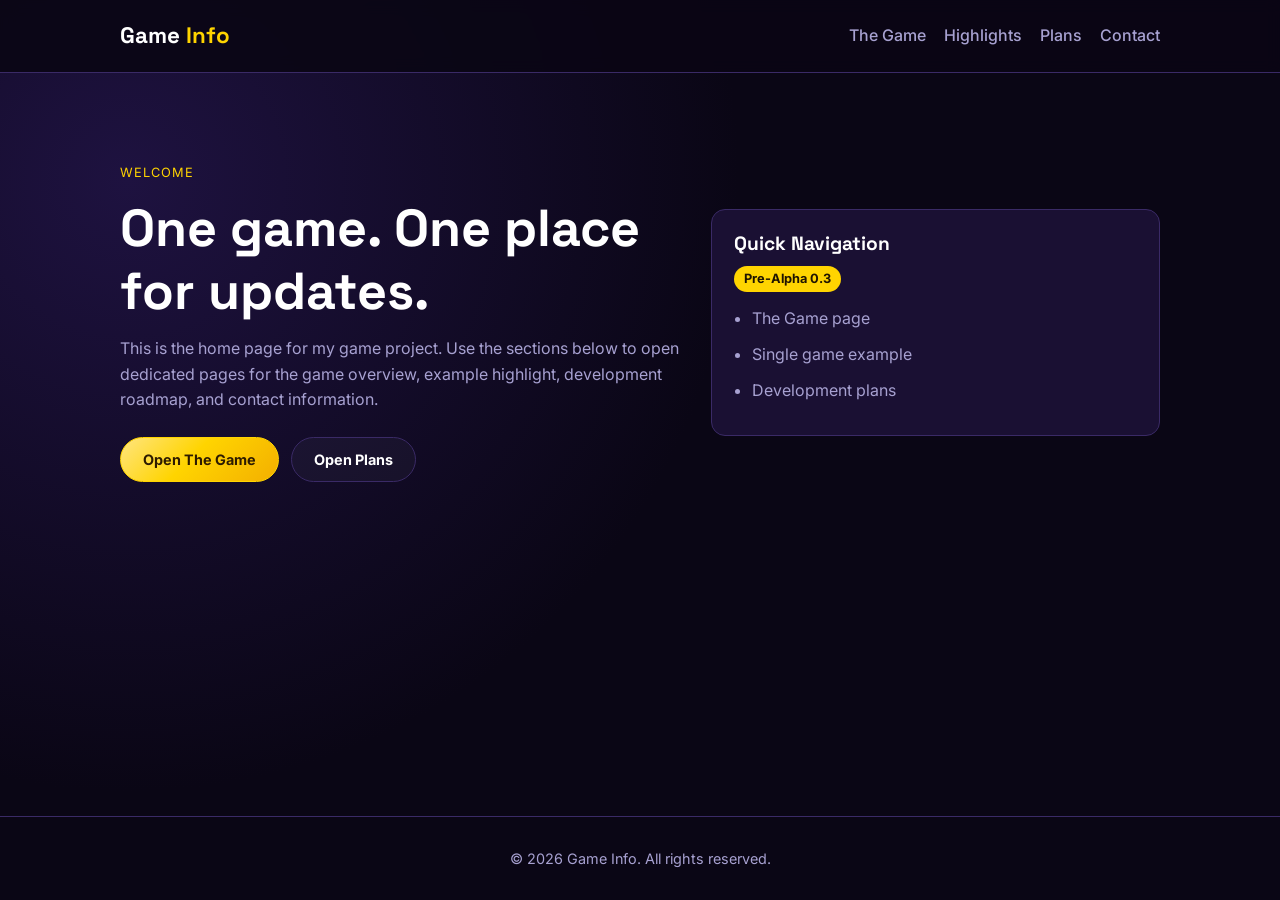
==== index.html @ 9d380aad "Base website template" ====
<!DOCTYPE html>
<html lang="en">
<head>
    <meta charset="UTF-8">
    <meta name="viewport" content="width=device-width, initial-scale=1.0">
    <title>Game Info</title>
    <link rel="stylesheet" href="style.css">
</head>
<body>
    <header class="site-header">
        <div class="container nav-wrap">
            <a class="brand" href="index.html">Game <span>Info</span></a>
            <nav class="nav-links" aria-label="Primary navigation">
                <a href="pages/the-game.html">The Game</a>
                <a href="pages/highlights.html">Highlights</a>
                <a href="pages/plans.html">Plans</a>
                <a href="pages/contact.html">Contact</a>
            </nav>
        </div>
    </header>

    <main>
        <section class="hero section" id="top">
            <div class="container hero-grid">
                <div>
                    <p class="eyebrow">Welcome</p>
                    <h1>One game. One place for updates.</h1>
                    <p class="lead">
                        This is the home page for my game project. Use the sections below to open dedicated pages
                        for the game overview, example highlight, development roadmap, and contact information.
                    </p>
                    <div class="actions">
                        <a class="btn btn-primary" href="pages/the-game.html">Open The Game</a>
                        <a class="btn btn-outline" href="pages/plans.html">Open Plans</a>
                    </div>
                </div>
                <aside class="hero-card" aria-label="Project status">
                    <h2>Quick Navigation</h2>
                    <p class="build-tag">Pre-Alpha 0.3</p>
                    <ul>
                        <li><a href="pages/the-game.html">The Game page</a></li>
                        <li><a href="pages/highlights.html">Single game example</a></li>
                        <li><a href="pages/plans.html">Development plans</a></li>
                    </ul>
                </aside>
            </div>
        </section>
    </main>

    <footer class="site-footer">
        <div class="container">
            <p>&copy; <span id="year"></span> Game Info. All rights reserved.</p>
        </div>
    </footer>

    <script>
        const yearEl = document.getElementById('year');
        if (yearEl) {
            yearEl.textContent = new Date().getFullYear();
        }
    </script>
</body>
</html>
---- style.css ----
@import url('https://fonts.googleapis.com/css2?family=Inter:wght@400;500;600;700&family=Space+Grotesk:wght@500;600;700&display=swap');

:root {
    --primary-color: #ffd400;
    --primary-hover: #ffea70;
    --bg-main: #0a0615;
    --bg-secondary: #120a24;
    --bg-card: #1a1033;
    --nav-bg: rgba(10, 6, 21, 0.9);
    --text-main: #e8e6ff;
    --text-title: #ffffff;
    --text-muted: #a7a1d1;
    --border-color: #3a2a66;

    --container-width: 1080px;
    --radius: 14px;
    --transition: all 0.25s ease;
}

* {
    box-sizing: border-box;
    margin: 0;
    padding: 0;
}

html {
    scroll-behavior: smooth;
}

body {
    font-family: 'Inter', sans-serif;
    background: radial-gradient(circle at 10% 20%, #1e1240 0%, var(--bg-main) 45%);
    color: var(--text-main);
    line-height: 1.6;
    min-height: 100vh;
    display: flex;
    flex-direction: column;
}

main {
    flex: 1;
}

a {
    color: inherit;
    text-decoration: none;
}

.container {
    max-width: var(--container-width);
    margin: 0 auto;
    padding: 0 20px;
}

.section {
    padding: 90px 0;
}

.alt {
    background-color: var(--bg-secondary);
    border-top: 1px solid var(--border-color);
    border-bottom: 1px solid var(--border-color);
}

.site-header {
    position: sticky;
    top: 0;
    z-index: 100;
    background: var(--nav-bg);
    backdrop-filter: blur(8px);
    border-bottom: 1px solid var(--border-color);
}

.nav-wrap {
    min-height: 72px;
    display: flex;
    align-items: center;
    justify-content: space-between;
    gap: 20px;
}

.brand {
    font-family: 'Space Grotesk', sans-serif;
    font-weight: 700;
    font-size: 1.4rem;
    color: var(--text-title);
}

.brand span {
    color: var(--primary-color);
}

.nav-links {
    display: flex;
    gap: 18px;
    flex-wrap: wrap;
}

.nav-links a {
    font-weight: 500;
    color: var(--text-muted);
    transition: var(--transition);
}

.nav-links a:hover {
    color: var(--primary-color);
}

.hero-grid {
    display: grid;
    grid-template-columns: 1.25fr 1fr;
    gap: 30px;
    align-items: stretch;
}

.eyebrow {
    color: var(--primary-color);
    text-transform: uppercase;
    letter-spacing: 0.08em;
    font-size: 0.8rem;
    margin-bottom: 14px;
}

h1,
h2,
h3 {
    color: var(--text-title);
    line-height: 1.2;
}

h1 {
    font-family: 'Space Grotesk', sans-serif;
    font-size: clamp(2rem, 4.5vw, 3.25rem);
    margin-bottom: 14px;
}

h2 {
    font-family: 'Space Grotesk', sans-serif;
    font-size: clamp(1.6rem, 3.5vw, 2.2rem);
    margin-bottom: 28px;
    text-align: center;
}

.lead {
    color: var(--text-muted);
    max-width: 62ch;
    margin-bottom: 24px;
}

.actions {
    display: flex;
    gap: 12px;
    flex-wrap: wrap;
}

.btn {
    display: inline-flex;
    align-items: center;
    justify-content: center;
    border-radius: 999px;
    padding: 10px 22px;
    font-weight: 700;
    font-size: 0.9rem;
    border: 1px solid transparent;
    transition: var(--transition);
}

.btn-primary {
    background: linear-gradient(135deg, #ffe580 0%, #ffd400 45%, #f3af00 100%);
    color: #2d1b00;
    border-color: #ffd400;
}

.btn-primary:hover {
    transform: translateY(-2px);
    box-shadow: 0 10px 20px rgba(255, 212, 0, 0.25);
}

.btn-outline {
    border-color: var(--border-color);
    color: var(--text-title);
    background: rgba(255, 255, 255, 0.03);
}

.btn-outline:hover {
    border-color: var(--primary-color);
    color: var(--primary-color);
}

.hero-card,
.card,
.timeline-item {
    background: var(--bg-card);
    border: 1px solid var(--border-color);
    border-radius: var(--radius);
}

.hero-card {
    padding: 22px;
    align-self: center;
}

.hero-card h2 {
    text-align: left;
    font-size: 1.2rem;
    margin-bottom: 10px;
}

.build-tag {
    display: inline-block;
    color: #1f1400;
    background: var(--primary-color);
    border-radius: 999px;
    font-size: 0.8rem;
    font-weight: 700;
    padding: 3px 10px;
    margin-bottom: 14px;
}

.hero-card ul {
    padding-left: 18px;
}

.hero-card li {
    margin-bottom: 10px;
    color: var(--text-muted);
}

.card-grid {
    display: grid;
    grid-template-columns: repeat(3, minmax(0, 1fr));
    gap: 18px;
}

.card {
    padding: 22px;
}

.card h3 {
    margin-bottom: 10px;
}

.card p {
    color: var(--text-muted);
}

.timeline {
    display: grid;
    gap: 16px;
}

.timeline-item {
    padding: 20px;
    position: relative;
}

.phase {
    text-transform: uppercase;
    letter-spacing: 0.08em;
    font-size: 0.75rem;
    font-weight: 700;
    margin-bottom: 8px;
}

.timeline-item.done .phase {
    color: #34d399;
}

.timeline-item.active .phase {
    color: #fbbf24;
}

.timeline-item.next .phase {
    color: #93c5fd;
}

.timeline-item p:last-child {
    color: var(--text-muted);
}

.plans-help {
    color: var(--text-muted);
    text-align: center;
    margin: -8px auto 20px;
}

.plan-phase-row {
    display: inline-flex;
    align-items: center;
    gap: 8px;
}

.plan-serial {
    color: var(--text-muted);
    font-size: 0.82rem;
    margin-top: 4px;
    margin-bottom: 8px;
}

.status-light {
    width: 10px;
    height: 10px;
    border-radius: 999px;
    display: inline-block;
}

.timeline-item.state-done .phase {
    color: #34d399;
}

.timeline-item.state-done .status-light {
    background-color: #22c55e;
    box-shadow: 0 0 8px rgba(34, 197, 94, 0.45);
}

.timeline-item.state-active .phase {
    color: #fbbf24;
}

.timeline-item.state-active .status-light {
    background-color: #f59e0b;
    animation: statusPulse 1.8s ease-in-out infinite;
}

.timeline-item.state-next .phase {
    color: #93c5fd;
}

.timeline-item.state-next .status-light {
    background-color: #60a5fa;
    box-shadow: 0 0 8px rgba(96, 165, 250, 0.45);
}

@keyframes statusPulse {
    0% {
        box-shadow: 0 0 0 0 rgba(245, 158, 11, 0.55);
    }
    70% {
        box-shadow: 0 0 0 8px rgba(245, 158, 11, 0);
    }
    100% {
        box-shadow: 0 0 0 0 rgba(245, 158, 11, 0);
    }
}

.plan-md {
    margin-top: 10px;
    color: var(--text-main);
    max-height: 170px;
    overflow: hidden;
    position: relative;
}

.timeline-item.expanded .plan-md {
    max-height: 1200px;
}

.plan-md h1,
.plan-md h2,
.plan-md h3,
.plan-md h4 {
    margin-top: 16px;
    margin-bottom: 8px;
    font-size: 1.05rem;
}

.plan-md h1 {
    display: none;
}

.plan-md p,
.plan-md li {
    color: var(--text-muted);
}

.plan-md ul,
.plan-md ol {
    padding-left: 20px;
}

.plan-md::after {
    content: "";
    position: absolute;
    left: 0;
    right: 0;
    bottom: 0;
    height: 56px;
    background: linear-gradient(to bottom, rgba(26, 16, 51, 0), rgba(26, 16, 51, 1));
    pointer-events: none;
}

.timeline-item.expanded .plan-md::after {
    display: none;
}

.timeline-item.is-collapsible {
    cursor: pointer;
    transition: var(--transition);
}

.timeline-item.is-collapsible:hover {
    border-color: color-mix(in srgb, var(--primary-color) 45%, var(--border-color));
}

.timeline-item.is-collapsible:focus-visible {
    outline: 2px solid var(--primary-color);
    outline-offset: 2px;
}

.plan-expand-hint {
    margin-top: 12px;
    color: var(--primary-color);
    font-size: 0.82rem;
    font-weight: 700;
}

.contact-wrap {
    text-align: center;
    max-width: 740px;
}

.contact-wrap p {
    color: var(--text-muted);
    margin-bottom: 18px;
}

.site-footer {
    padding: 30px 0;
    border-top: 1px solid var(--border-color);
    color: var(--text-muted);
    text-align: center;
    font-size: 0.9rem;
}

@media (max-width: 900px) {
    .hero-grid {
        grid-template-columns: 1fr;
    }

    .card-grid {
        grid-template-columns: 1fr;
    }

    .section {
        padding: 74px 0;
    }
}

@media (max-width: 560px) {
    .nav-wrap {
        flex-direction: column;
        justify-content: center;
        padding: 12px 0;
    }

    .nav-links {
        justify-content: center;
    }

    .btn {
        width: 100%;
    }
}
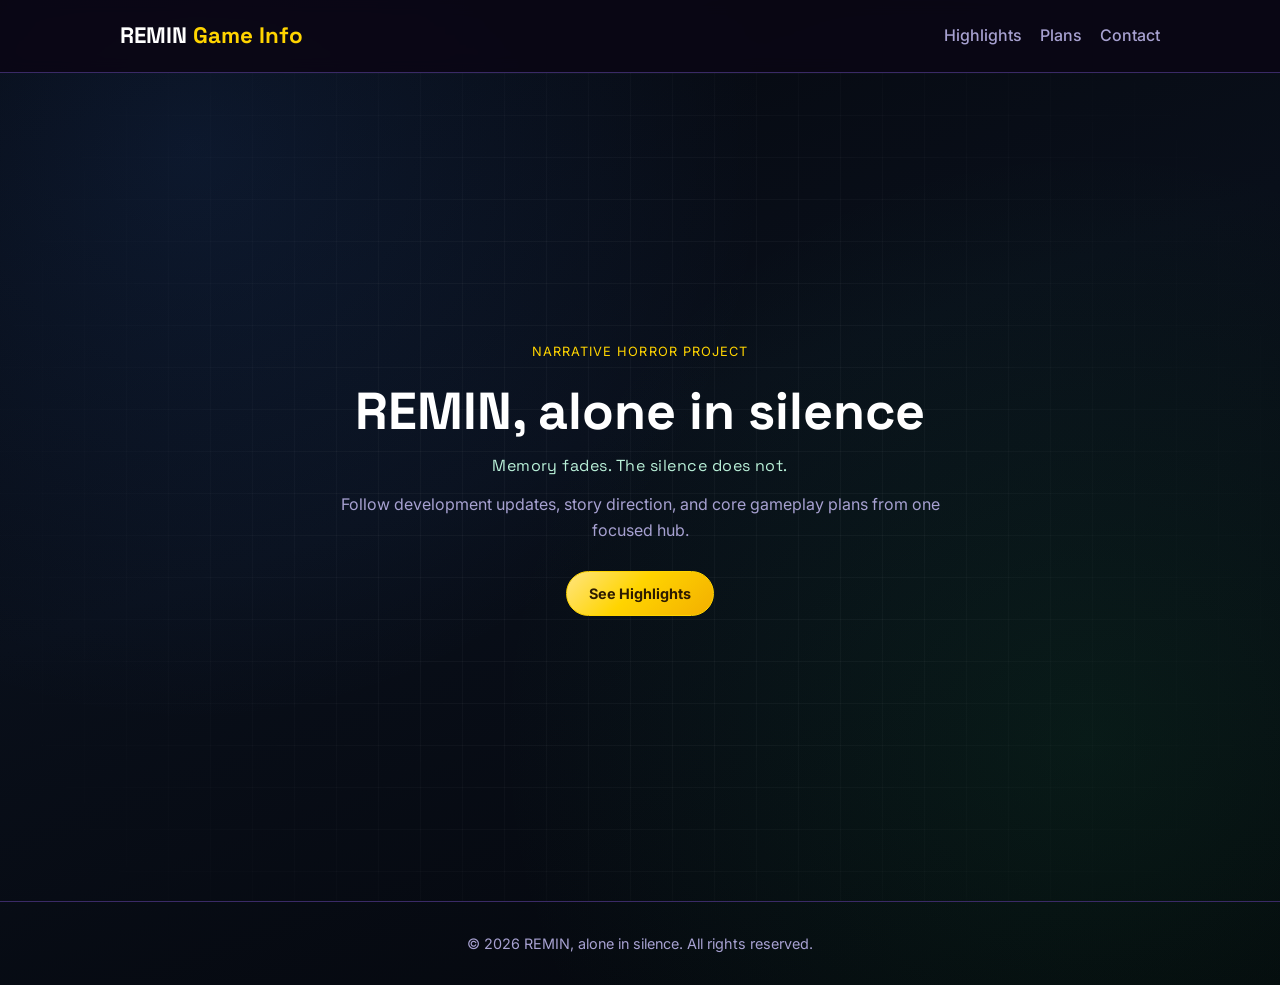
==== commit f023f239: "Revamp homepage and remove 'The Game' page; update titles and styles for improved branding" ====
--- a/index.html
+++ b/index.html
@@ -3,15 +3,14 @@
 <head>
     <meta charset="UTF-8">
     <meta name="viewport" content="width=device-width, initial-scale=1.0">
-    <title>Game Info</title>
+    <title>REMIN, alone in silence | Game Info</title>
     <link rel="stylesheet" href="style.css">
 </head>
-<body>
+<body class="home-page">
     <header class="site-header">
         <div class="container nav-wrap">
-            <a class="brand" href="index.html">Game <span>Info</span></a>
+            <a class="brand" href="index.html">REMIN <span>Game Info</span></a>
             <nav class="nav-links" aria-label="Primary navigation">
-                <a href="pages/the-game.html">The Game</a>
                 <a href="pages/highlights.html">Highlights</a>
                 <a href="pages/plans.html">Plans</a>
                 <a href="pages/contact.html">Contact</a>
@@ -19,37 +18,25 @@
         </div>
     </header>
 
-    <main>
-        <section class="hero section" id="top">
-            <div class="container hero-grid">
-                <div>
-                    <p class="eyebrow">Welcome</p>
-                    <h1>One game. One place for updates.</h1>
-                    <p class="lead">
-                        This is the home page for my game project. Use the sections below to open dedicated pages
-                        for the game overview, example highlight, development roadmap, and contact information.
-                    </p>
-                    <div class="actions">
-                        <a class="btn btn-primary" href="pages/the-game.html">Open The Game</a>
-                        <a class="btn btn-outline" href="pages/plans.html">Open Plans</a>
-                    </div>
+    <main class="home-main">
+        <section class="hero section hero-home" id="top">
+            <div class="container hero-shell">
+                <p class="eyebrow">Narrative Horror Project</p>
+                <h1>REMIN, alone in silence</h1>
+                <p class="tagline">Memory fades. The silence does not.</p>
+                <p class="lead">
+                    Follow development updates, story direction, and core gameplay plans from one focused hub.
+                </p>
+                <div class="actions">
+                    <a class="btn btn-primary" href="pages/highlights.html">See Highlights</a>
                 </div>
-                <aside class="hero-card" aria-label="Project status">
-                    <h2>Quick Navigation</h2>
-                    <p class="build-tag">Pre-Alpha 0.3</p>
-                    <ul>
-                        <li><a href="pages/the-game.html">The Game page</a></li>
-                        <li><a href="pages/highlights.html">Single game example</a></li>
-                        <li><a href="pages/plans.html">Development plans</a></li>
-                    </ul>
-                </aside>
             </div>
         </section>
     </main>
 
     <footer class="site-footer">
         <div class="container">
-            <p>&copy; <span id="year"></span> Game Info. All rights reserved.</p>
+            <p>&copy; <span id="year"></span> REMIN, alone in silence. All rights reserved.</p>
         </div>
     </footer>
 
--- a/style.css
+++ b/style.css
@@ -37,6 +37,30 @@
     flex-direction: column;
 }
 
+.home-page {
+    background:
+        radial-gradient(circle at 15% 15%, rgba(59, 130, 246, 0.12) 0%, rgba(59, 130, 246, 0) 42%),
+        radial-gradient(circle at 85% 75%, rgba(34, 197, 94, 0.09) 0%, rgba(34, 197, 94, 0) 45%),
+        linear-gradient(160deg, #05070d 0%, #090f1a 45%, #04060b 100%);
+}
+
+.home-main {
+    position: relative;
+    min-height: calc(100vh - 72px);
+    display: flex;
+}
+
+.home-main::before {
+    content: "";
+    position: absolute;
+    inset: 0;
+    background-image: linear-gradient(rgba(255, 255, 255, 0.035) 1px, transparent 1px),
+        linear-gradient(90deg, rgba(255, 255, 255, 0.03) 1px, transparent 1px);
+    background-size: 42px 42px;
+    mask-image: radial-gradient(circle at center, black 35%, transparent 95%);
+    pointer-events: none;
+}
+
 main {
     flex: 1;
 }
@@ -111,6 +135,50 @@
     grid-template-columns: 1.25fr 1fr;
     gap: 30px;
     align-items: stretch;
+}
+
+.hero-home {
+    width: 100%;
+    display: flex;
+    align-items: center;
+    justify-content: center;
+    padding: 40px 0 56px;
+}
+
+.hero-shell {
+    max-width: 760px;
+    margin: 0 auto;
+    text-align: center;
+    position: relative;
+    z-index: 1;
+}
+
+.hero-home .eyebrow {
+    margin-bottom: 18px;
+}
+
+.hero-home h1 {
+    margin-bottom: 10px;
+    text-align: center;
+    margin-left: auto;
+    margin-right: auto;
+}
+
+.tagline {
+    font-family: 'Space Grotesk', sans-serif;
+    color: #b9f0d8;
+    letter-spacing: 0.03em;
+    margin-bottom: 14px;
+}
+
+.hero-home .lead {
+    margin-left: auto;
+    margin-right: auto;
+    margin-bottom: 28px;
+}
+
+.home-page .actions {
+    justify-content: center;
 }
 
 .eyebrow {
@@ -288,6 +356,12 @@
     display: inline-flex;
     align-items: center;
     gap: 8px;
+    line-height: 1;
+}
+
+.plan-phase-row .phase {
+    margin-bottom: 0;
+    line-height: 1;
 }
 
 .plan-serial {
@@ -302,6 +376,7 @@
     height: 10px;
     border-radius: 999px;
     display: inline-block;
+    flex-shrink: 0;
 }
 
 .timeline-item.state-done .phase {
@@ -460,4 +535,8 @@
     .btn {
         width: 100%;
     }
-}
+
+    .hero-home {
+        padding: 24px 0 40px;
+    }
+}
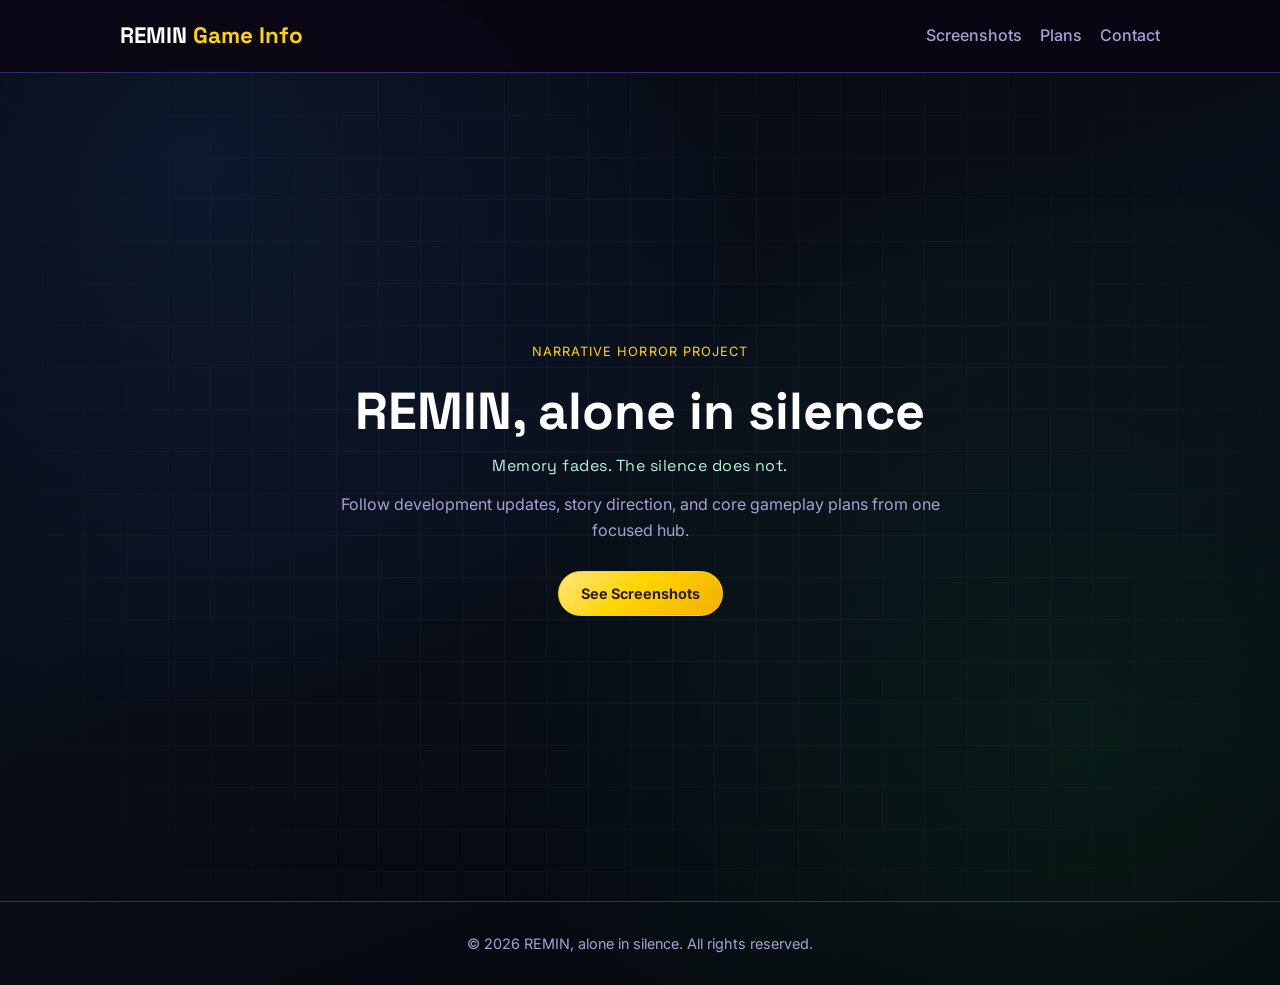
==== commit 540d1dc1: "Replace 'Highlights' page with 'Screenshots' page; update navigation links and styles" ====
--- a/index.html
+++ b/index.html
@@ -11,7 +11,7 @@
         <div class="container nav-wrap">
             <a class="brand" href="index.html">REMIN <span>Game Info</span></a>
             <nav class="nav-links" aria-label="Primary navigation">
-                <a href="pages/highlights.html">Highlights</a>
+                <a href="pages/screenshots.html">Screenshots</a>
                 <a href="pages/plans.html">Plans</a>
                 <a href="pages/contact.html">Contact</a>
             </nav>
@@ -28,7 +28,7 @@
                     Follow development updates, story direction, and core gameplay plans from one focused hub.
                 </p>
                 <div class="actions">
-                    <a class="btn btn-primary" href="pages/highlights.html">See Highlights</a>
+                    <a class="btn btn-primary" href="pages/screenshots.html">See Screenshots</a>
                 </div>
             </div>
         </section>
--- a/style.css
+++ b/style.css
@@ -352,6 +352,46 @@
     margin: -8px auto 20px;
 }
 
+.screenshots-help {
+    color: var(--text-muted);
+    text-align: center;
+    margin: -8px auto 22px;
+    max-width: 72ch;
+}
+
+.screenshot-grid {
+    display: grid;
+    grid-template-columns: repeat(auto-fit, minmax(260px, 1fr));
+    gap: 18px;
+}
+
+.screenshot-card {
+    background: var(--bg-card);
+    border: 1px solid var(--border-color);
+    border-radius: var(--radius);
+    overflow: hidden;
+}
+
+.screenshot-link {
+    display: block;
+}
+
+.screenshot-thumb {
+    width: 100%;
+    aspect-ratio: 16 / 9;
+    object-fit: cover;
+    display: block;
+    background: #0a1222;
+}
+
+.screenshot-caption {
+    padding: 14px 16px 16px;
+}
+
+.screenshot-title {
+    margin-bottom: 0;
+}
+
 .plan-phase-row {
     display: inline-flex;
     align-items: center;
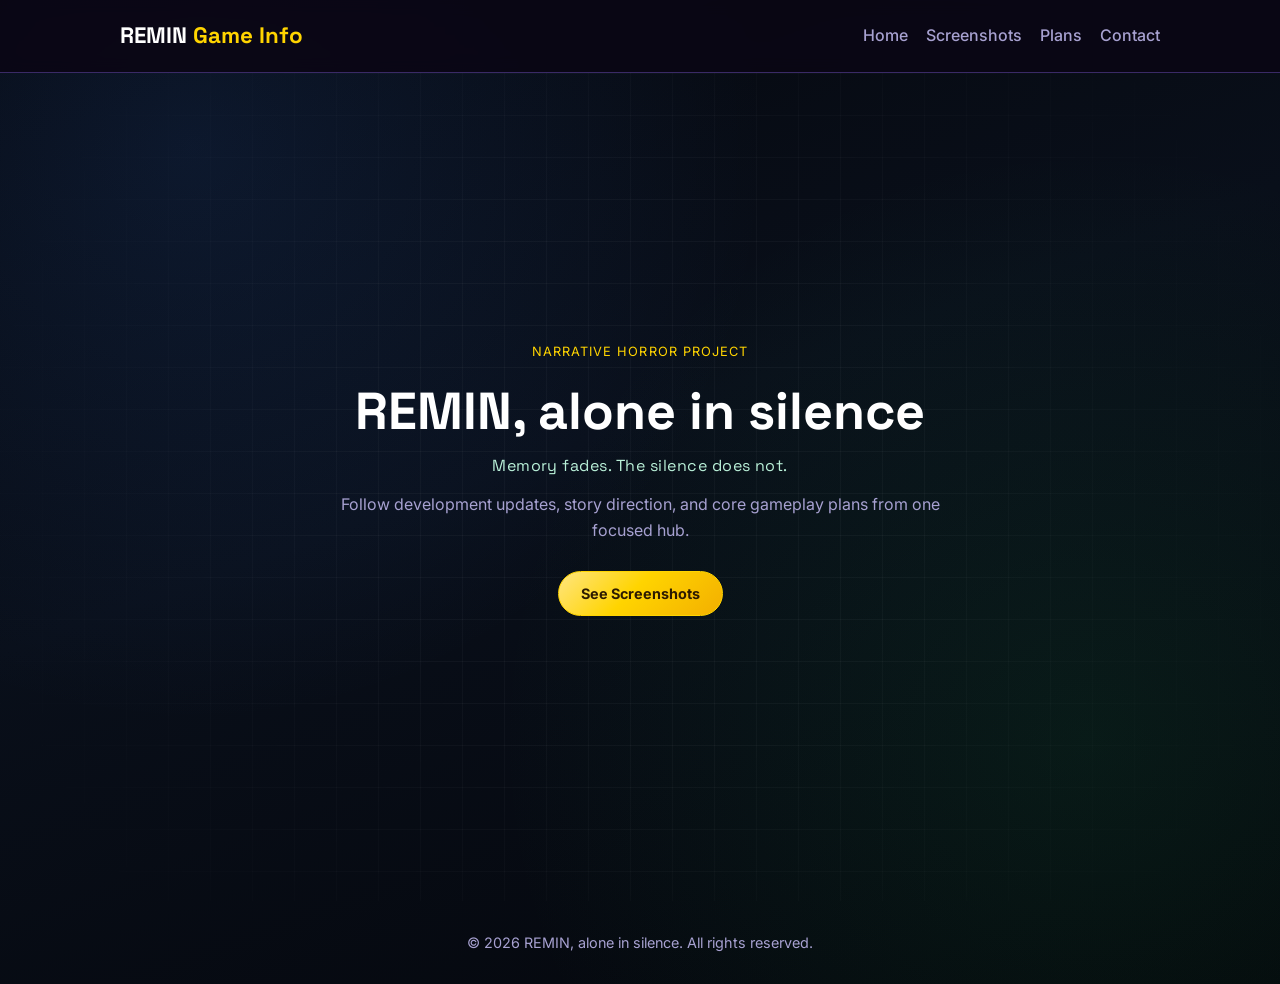
==== commit da01cdb9: "Update branding and layout across multiple pages; add contact section and sample screenshot" ====
--- a/index.html
+++ b/index.html
@@ -11,6 +11,7 @@
         <div class="container nav-wrap">
             <a class="brand" href="index.html">REMIN <span>Game Info</span></a>
             <nav class="nav-links" aria-label="Primary navigation">
+                <a href="index.html">Home</a>
                 <a href="pages/screenshots.html">Screenshots</a>
                 <a href="pages/plans.html">Plans</a>
                 <a href="pages/contact.html">Contact</a>
--- a/style.css
+++ b/style.css
@@ -539,9 +539,50 @@
     margin-bottom: 18px;
 }
 
+.contact-grid {
+    display: flex;
+    gap: 60px;
+    align-items: center;
+    justify-content: center;
+}
+
+#contact {
+    min-height: calc(100vh - 200px);
+    display: flex;
+    align-items: center;
+    justify-content: center;
+    padding: 40px 0;
+}
+
+#contact .container {
+    width: 100%;
+}
+
+.contact-column {
+    padding: 0;
+    flex: 1;
+    max-width: 380px;
+}
+
+.contact-column h2 {
+    text-align: left;
+    margin-bottom: 16px;
+    font-size: 1.8rem;
+}
+
+.contact-column p {
+    text-align: left;
+    color: var(--text-muted);
+    margin-bottom: 20px;
+    line-height: 1.7;
+}
+
+.contact-column .btn {
+    width: 100%;
+}
+
 .site-footer {
     padding: 30px 0;
-    border-top: 1px solid var(--border-color);
     color: var(--text-muted);
     text-align: center;
     font-size: 0.9rem;
@@ -554,6 +595,16 @@
 
     .card-grid {
         grid-template-columns: 1fr;
+    }
+
+    .contact-grid {
+        flex-direction: column;
+        min-height: auto;
+        gap: 40px;
+    }
+
+    .contact-column {
+        max-width: 100%;
     }
 
     .section {
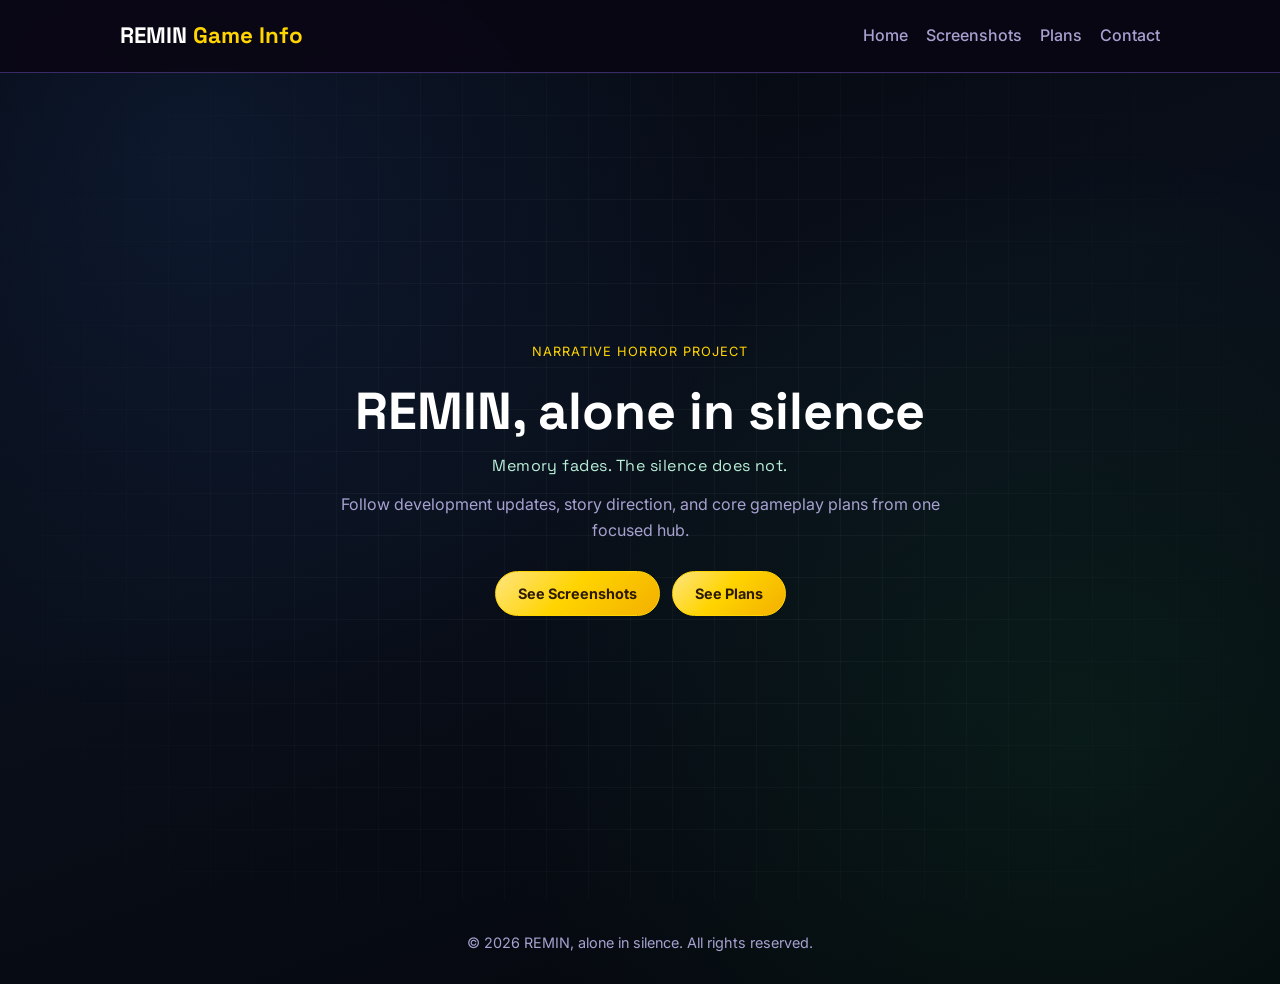
==== commit 89863028: "Enhance plans system; add 'cancelled' status and update README, styles, and plans index" ====
--- a/index.html
+++ b/index.html
@@ -30,6 +30,7 @@
                 </p>
                 <div class="actions">
                     <a class="btn btn-primary" href="pages/screenshots.html">See Screenshots</a>
+                    <a class="btn btn-primary" href="pages/plans.html">See Plans</a>
                 </div>
             </div>
         </section>
--- a/style.css
+++ b/style.css
@@ -350,6 +350,8 @@
     color: var(--text-muted);
     text-align: center;
     margin: -8px auto 20px;
+    font-size: 0.875rem;
+    opacity: 0.7;
 }
 
 .screenshots-help {
@@ -361,7 +363,7 @@
 
 .screenshot-grid {
     display: grid;
-    grid-template-columns: repeat(auto-fit, minmax(260px, 1fr));
+    grid-template-columns: repeat(3, 1fr);
     gap: 18px;
 }
 
@@ -404,13 +406,6 @@
     line-height: 1;
 }
 
-.plan-serial {
-    color: var(--text-muted);
-    font-size: 0.82rem;
-    margin-top: 4px;
-    margin-bottom: 8px;
-}
-
 .status-light {
     width: 10px;
     height: 10px;
@@ -446,6 +441,15 @@
     box-shadow: 0 0 8px rgba(96, 165, 250, 0.45);
 }
 
+.timeline-item.state-cancelled .phase {
+    color: #f87171;
+}
+
+.timeline-item.state-cancelled .status-light {
+    background-color: #ef4444;
+    box-shadow: 0 0 8px rgba(239, 68, 68, 0.45);
+}
+
 @keyframes statusPulse {
     0% {
         box-shadow: 0 0 0 0 rgba(245, 158, 11, 0.55);
@@ -461,9 +465,10 @@
 .plan-md {
     margin-top: 10px;
     color: var(--text-main);
-    max-height: 170px;
+    max-height: 90px;
     overflow: hidden;
     position: relative;
+    transition: max-height 0.3s ease;
 }
 
 .timeline-item.expanded .plan-md {
@@ -529,6 +534,26 @@
     font-weight: 700;
 }
 
+.plan-collapse-btn {
+    margin-top: 12px;
+    padding: 8px 16px;
+    background: var(--primary-color);
+    color: var(--bg-main);
+    border: none;
+    border-radius: var(--radius);
+    font-weight: 600;
+    font-size: 0.82rem;
+    cursor: pointer;
+    transition: var(--transition);
+    position: absolute;
+    bottom: 20px;
+    right: 20px;
+}
+
+.plan-collapse-btn:hover {
+    background: var(--primary-hover);
+}
+
 .contact-wrap {
     text-align: center;
     max-width: 740px;
@@ -586,6 +611,32 @@
     color: var(--text-muted);
     text-align: center;
     font-size: 0.9rem;
+}
+
+.plans-wrapper {
+    display: flex;
+    gap: 30px;
+    align-items: flex-start;
+}
+
+.plans-graph-container {
+    flex: 0 0 60px;
+    background: transparent;
+    border: none;
+    border-radius: var(--radius);
+    padding: 0;
+    min-width: 60px;
+}
+
+#plans-graph-canvas {
+    display: block;
+    width: 100%;
+    height: auto;
+    min-height: 400px;
+}
+
+.timeline {
+    flex: 1;
 }
 
 @media (max-width: 900px) {
@@ -630,4 +681,13 @@
     .hero-home {
         padding: 24px 0 40px;
     }
-}
+
+    .plans-wrapper {
+        flex-direction: column;
+    }
+
+    .plans-graph-container {
+        min-width: 100%;
+        margin-bottom: 20px;
+    }
+}
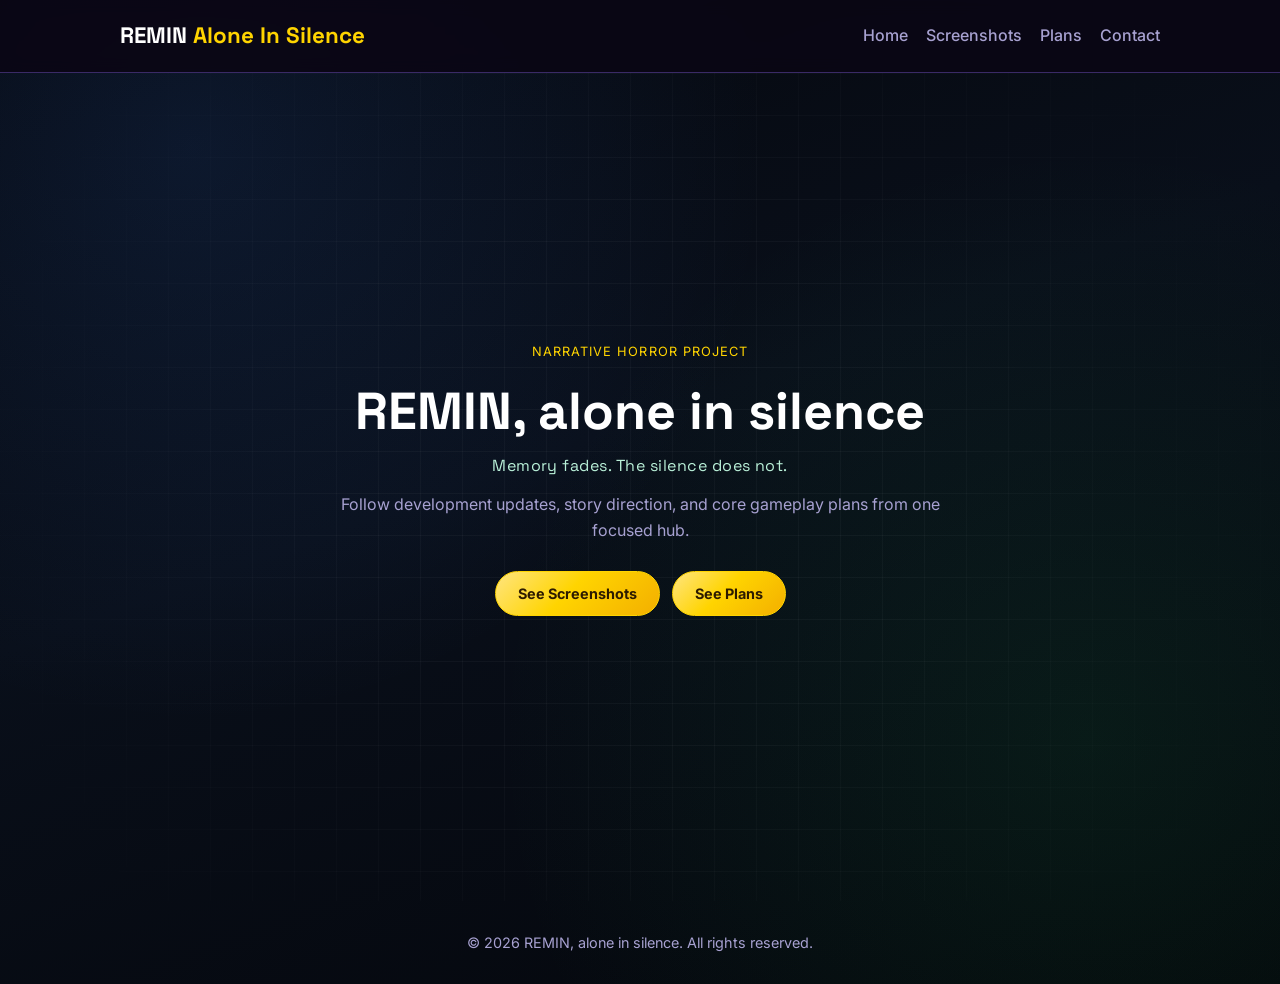
==== commit 4b5f8c83: "Update brand name in header: change subtitle to "Alone In Silence" for consistency" ====
--- a/index.html
+++ b/index.html
@@ -3,13 +3,13 @@
 <head>
     <meta charset="UTF-8">
     <meta name="viewport" content="width=device-width, initial-scale=1.0">
-    <title>REMIN, alone in silence | Game Info</title>
+    <title>REMIN, alone in silence</title>
     <link rel="stylesheet" href="style.css">
 </head>
 <body class="home-page">
     <header class="site-header">
         <div class="container nav-wrap">
-            <a class="brand" href="index.html">REMIN <span>Game Info</span></a>
+            <a class="brand" href="index.html">REMIN <span>Alone In Silence</span></a>
             <nav class="nav-links" aria-label="Primary navigation">
                 <a href="index.html">Home</a>
                 <a href="pages/screenshots.html">Screenshots</a>
--- a/style.css
+++ b/style.css
@@ -465,14 +465,6 @@
 .plan-md {
     margin-top: 10px;
     color: var(--text-main);
-    max-height: 90px;
-    overflow: hidden;
-    position: relative;
-    transition: max-height 0.3s ease;
-}
-
-.timeline-item.expanded .plan-md {
-    max-height: 1200px;
 }
 
 .plan-md h1,
@@ -493,65 +485,17 @@
     color: var(--text-muted);
 }
 
+.plan-md img {
+    display: block;
+    max-width: 100%;
+    height: auto;
+    margin: 12px 0 0;
+    border-radius: 12px;
+}
+
 .plan-md ul,
 .plan-md ol {
     padding-left: 20px;
-}
-
-.plan-md::after {
-    content: "";
-    position: absolute;
-    left: 0;
-    right: 0;
-    bottom: 0;
-    height: 56px;
-    background: linear-gradient(to bottom, rgba(26, 16, 51, 0), rgba(26, 16, 51, 1));
-    pointer-events: none;
-}
-
-.timeline-item.expanded .plan-md::after {
-    display: none;
-}
-
-.timeline-item.is-collapsible {
-    cursor: pointer;
-    transition: var(--transition);
-}
-
-.timeline-item.is-collapsible:hover {
-    border-color: color-mix(in srgb, var(--primary-color) 45%, var(--border-color));
-}
-
-.timeline-item.is-collapsible:focus-visible {
-    outline: 2px solid var(--primary-color);
-    outline-offset: 2px;
-}
-
-.plan-expand-hint {
-    margin-top: 12px;
-    color: var(--primary-color);
-    font-size: 0.82rem;
-    font-weight: 700;
-}
-
-.plan-collapse-btn {
-    margin-top: 12px;
-    padding: 8px 16px;
-    background: var(--primary-color);
-    color: var(--bg-main);
-    border: none;
-    border-radius: var(--radius);
-    font-weight: 600;
-    font-size: 0.82rem;
-    cursor: pointer;
-    transition: var(--transition);
-    position: absolute;
-    bottom: 20px;
-    right: 20px;
-}
-
-.plan-collapse-btn:hover {
-    background: var(--primary-hover);
 }
 
 .contact-wrap {
@@ -614,9 +558,12 @@
 }
 
 .plans-wrapper {
-    display: flex;
-    gap: 30px;
+    display: grid;
+    grid-template-columns: 60px minmax(0, 860px);
+    gap: 24px;
+    justify-content: center;
     align-items: flex-start;
+    transform: translateX(-44px);
 }
 
 .plans-graph-container {
@@ -636,7 +583,7 @@
 }
 
 .timeline {
-    flex: 1;
+    width: 100%;
 }
 
 @media (max-width: 900px) {
@@ -660,6 +607,12 @@
 
     .section {
         padding: 74px 0;
+    }
+
+    .plans-wrapper {
+        grid-template-columns: 48px minmax(0, 1fr);
+        gap: 18px;
+        transform: translateX(-30px);
     }
 }
 
@@ -683,7 +636,8 @@
     }
 
     .plans-wrapper {
-        flex-direction: column;
+        grid-template-columns: 1fr;
+        transform: none;
     }
 
     .plans-graph-container {
